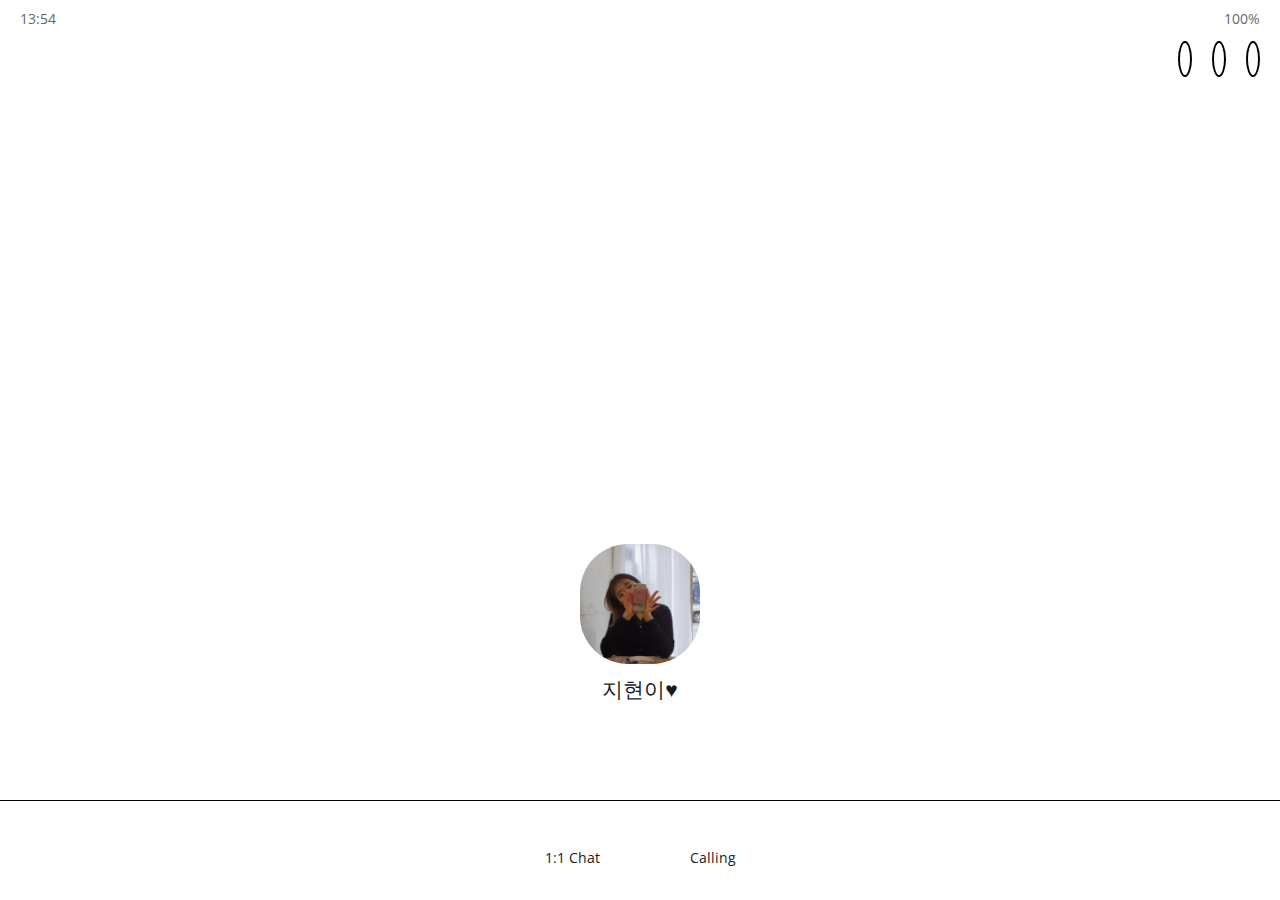
==== backprofile.html @ e12be421 "Update backprofile ing~" ====
<!DOCTYPE html>
<html lang="en">

<head>
    <meta charset="UTF-8">
    <meta name="viewport" content="width=device-width, initial-scale=1.0">
    <link rel="stylesheet" href="https://use.fontawesome.com/releases/v5.12.1/css/all.css"
        integrity="sha384-v8BU367qNbs/aIZIxuivaU55N5GPF89WBerHoGA4QTcbUjYiLQtKdrfXnqAcXyTv" crossorigin="anonymous">
    <link rel="stylesheet" href="css/styles.css">
    <title>Background Profile | Kakao Clone </title>
</head>

<body>
    <div class="background-image-backprofile">
        <div class="background-opacity-backprofile">
            <div class="status-bar">
                <div class="status-bar__column">
                    <span class="status-bar__clock">
                        13:54
                    </span>
                </div>
                <div class="status-bar__column">
                    <i class="fas fa-clock"></i>
                    <i class="fas fa-volume-mute"></i>
                    <i class="fas fa-wifi"></i>
                    <span class="status-bar__battery-level">100%</span>
                    <i class="fas fa-battery-full"></i>
                </div>
            </div>
            <header class="backprofile__header">
                <div class="backprofile__header-column">
                    <span class="backprofile__icon">
                        <a href="friends.html">
                            <i class="fas fa-times"></i>
                        </a>
                    </span>
                </div>
                <div class="backprofile__header-column">
                    <span class="backprofile__icon">
                        <i class="fas fa-search"></i>
                    </span>
                    <span class="backprofile__icon">
                        <i class="fas fa-cog"></i>
                    </span>
                    <span class="backprofile__icon">
                        <i class="fas fa-cog"></i>
                    </span>
                </div>
            </header>
            <div class="backprofile__profile">
                <div class="backprofile__profile-content">
                    <img src="images/puppyprofile.jpg">
                    <span class="backprofile__profile-name">
                        지현이♥
                    </span>
                </div>
            </div>
            <nav class="backprofile__nav">
                <div class="backprofile__nav-column">
                    <span class="backprofile__nav-icon">
                        <i class="fas fa-comment"></i>
                    </span>
                    <span class="backprofile__nav-title">
                        1:1 Chat
                    </span>
                </div>
                <div class="backprofile__nav-column">
                    <span class="backprofile__nav-icon">
                        <i class="fas fa-phone-alt"></i>
                    </span>
                    <span class="backprofile__nav-title">
                        Calling
                    </span>
                </div>
            </nav>
        </div>
    </div>
</body>

</html>
---- css/styles.css ----
@import "reset.css";
@import url('https://fonts.googleapis.com/css?family=Open+Sans:400,600,800&display=swap');
@import "status-bar.css";
@import "header.css";
@import "nav-bar.css";
@import "friend.css";
@import "friends.css";
@import "find.css";
@import "more.css";
@import "settings.css";
@import "chat.css";
@import "mobile.css";
@import "backprofile.css";

* {
    box-sizing: border-box;
}

body {
    background-color: white;
    padding: 10px 0px 0px 0px;
    color: #1A1A1A;
    font-family: 'Open Sans', sans-serif;
    height: 100vh;
}

a {
    color: inherit;
    text-decoration: none;
}

@keyframes fadeIn {
    from{
        opacity: 0;
        transform: translateY(50px);
    }
    to{
        opacity: 1;
        transform: none;
    }
}

main {
    padding-top: 100px;
    padding-left: 20px;
    padding-right: 20px;
    animation: fadeIn 0.5s ease-in-out;
}

.background-image-find {
    background-image: url("https://a-static.besthdwallpaper.com/aieon-maen-mabeul-yeongung-byeogji-750x1334-41694_164.jpg");
    background-size: cover;
    background-position: center;
    height: 100vh;
}

.background-image-settings {
    background-image: url("https://a-static.besthdwallpaper.com/aieon-maen-byeogji-1080x1920-15172_165.jpg");
    background-size: cover;
    background-position: center;
    height: 100vh;
}

.background-image-friends {
    background-image: url("https://c.wallhere.com/photos/4d/b4/Iron_Man_Iron_Man_2_Iron_Man_3_iron_man_mark_XLIII_The_Avengers-283820.jpg!d");
    background-size: cover;
    background-position: center;
    height: 100vh;
}

.background-image-more {
    background-image: url("https://a-static.besthdwallpaper.com/aieon-maen-byeogji-3200x2400-9576_29.jpg");
    background-size: cover;
    background-position: center;
    height: 100vh;
}

.background-image-index {
    background-image: url("https://cdn.ppomppu.co.kr/zboard/data3/2014/0806/1407287700_JARVIS_ironmanF.png");
    background-size: cover;
    background-position: center;
    background-position-y: -30px;
    height: 100vh;
}

.background-opacity {
    background-color: rgba(255, 255, 255, 0.5);
    height: 100vh;
}

.background-image-more .background-opacity {
    padding-bottom: 180px;
}

.background-image-index .background-opacity {
    background-color: rgba(255, 255, 255, 0.8);
}
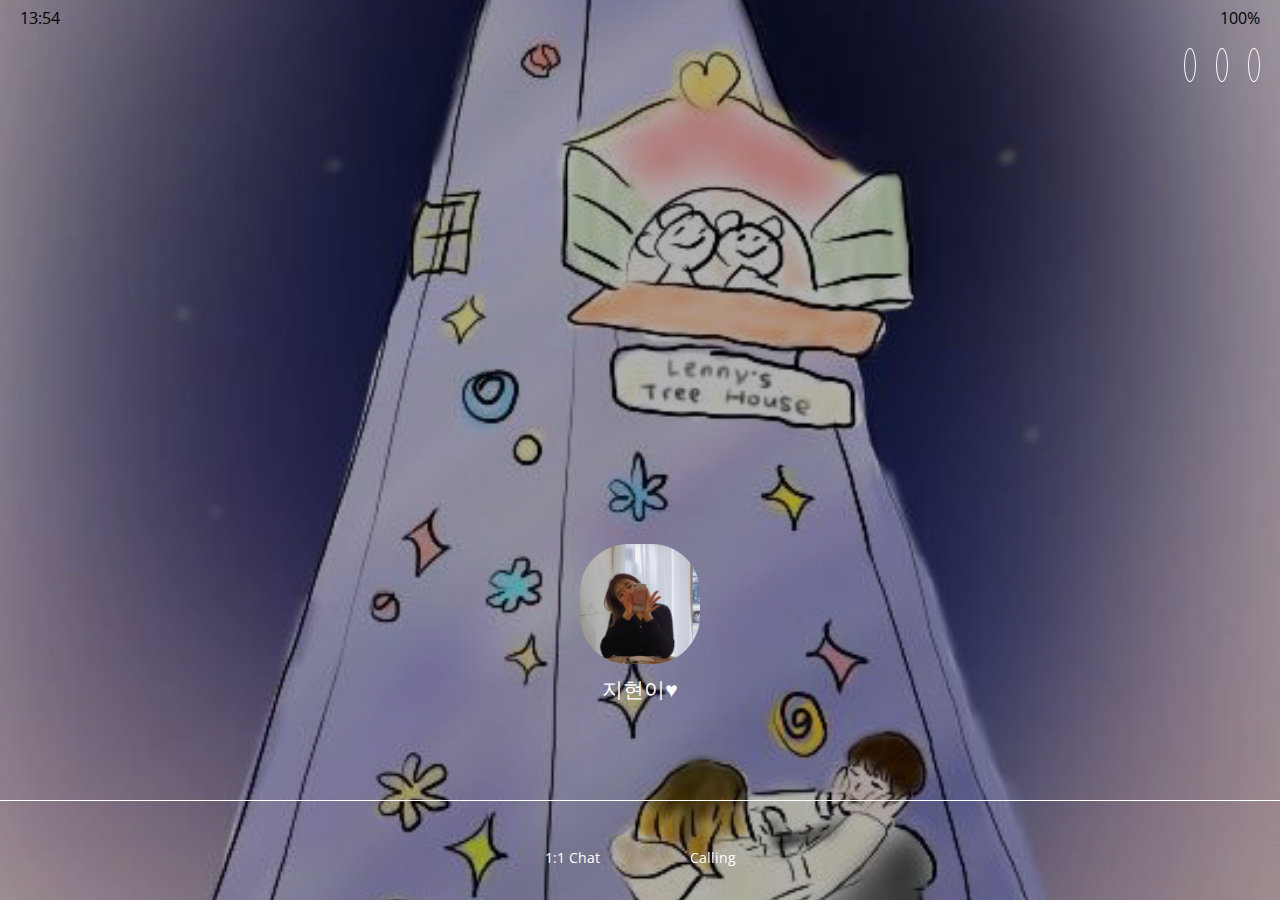
==== commit 439a14f5: "Update complete!!!!!" ====
--- a/backprofile.html
+++ b/backprofile.html
@@ -10,10 +10,10 @@
     <title>Background Profile | Kakao Clone </title>
 </head>
 
-<body>
+<body class="backprofile__body">
     <div class="background-image-backprofile">
         <div class="background-opacity-backprofile">
-            <div class="status-bar">
+            <div class="backprofile__status-bar">
                 <div class="status-bar__column">
                     <span class="status-bar__clock">
                         13:54
@@ -37,10 +37,10 @@
                 </div>
                 <div class="backprofile__header-column">
                     <span class="backprofile__icon">
-                        <i class="fas fa-search"></i>
+                        <i class="fas fa-gift"></i>
                     </span>
                     <span class="backprofile__icon">
-                        <i class="fas fa-cog"></i>
+                        <i class="fas fa-qrcode"></i>
                     </span>
                     <span class="backprofile__icon">
                         <i class="fas fa-cog"></i>
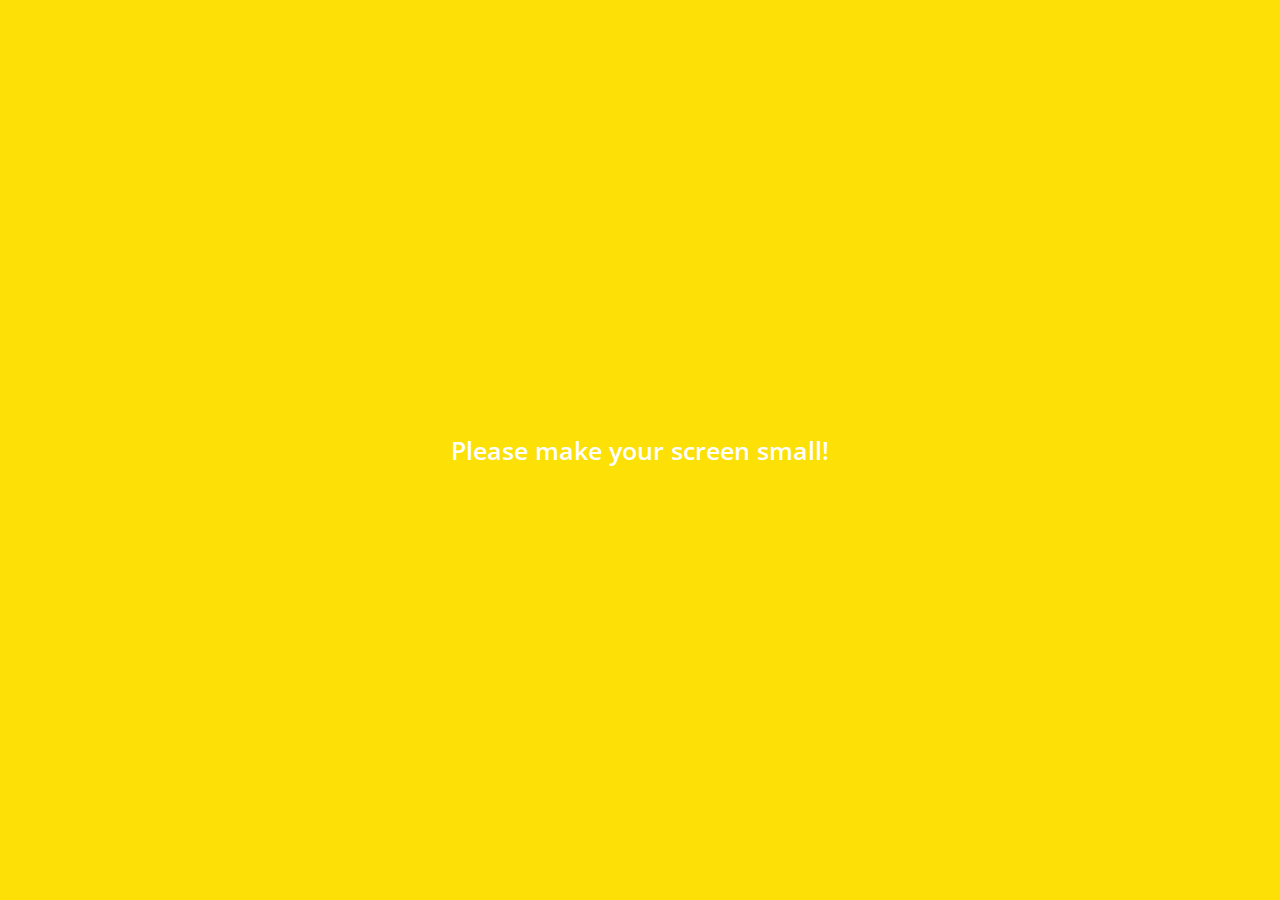
==== commit 10bd5e5d: "REAL REAL LAST UPDATE" ====
--- a/backprofile.html
+++ b/backprofile.html
@@ -75,6 +75,11 @@
             </nav>
         </div>
     </div>
+    <div class="bigScreen">
+        <span class="bigScreen__text">
+            Please make your screen small!
+        </span>
+    </div>
 </body>
 
 </html>--- a/css/styles.css
+++ b/css/styles.css
@@ -42,6 +42,7 @@
 
 main {
     padding-top: 100px;
+    animation: fadeIn 0.5s ease-in-out;
     padding-left: 20px;
     padding-right: 20px;
     animation: fadeIn 0.5s ease-in-out;
